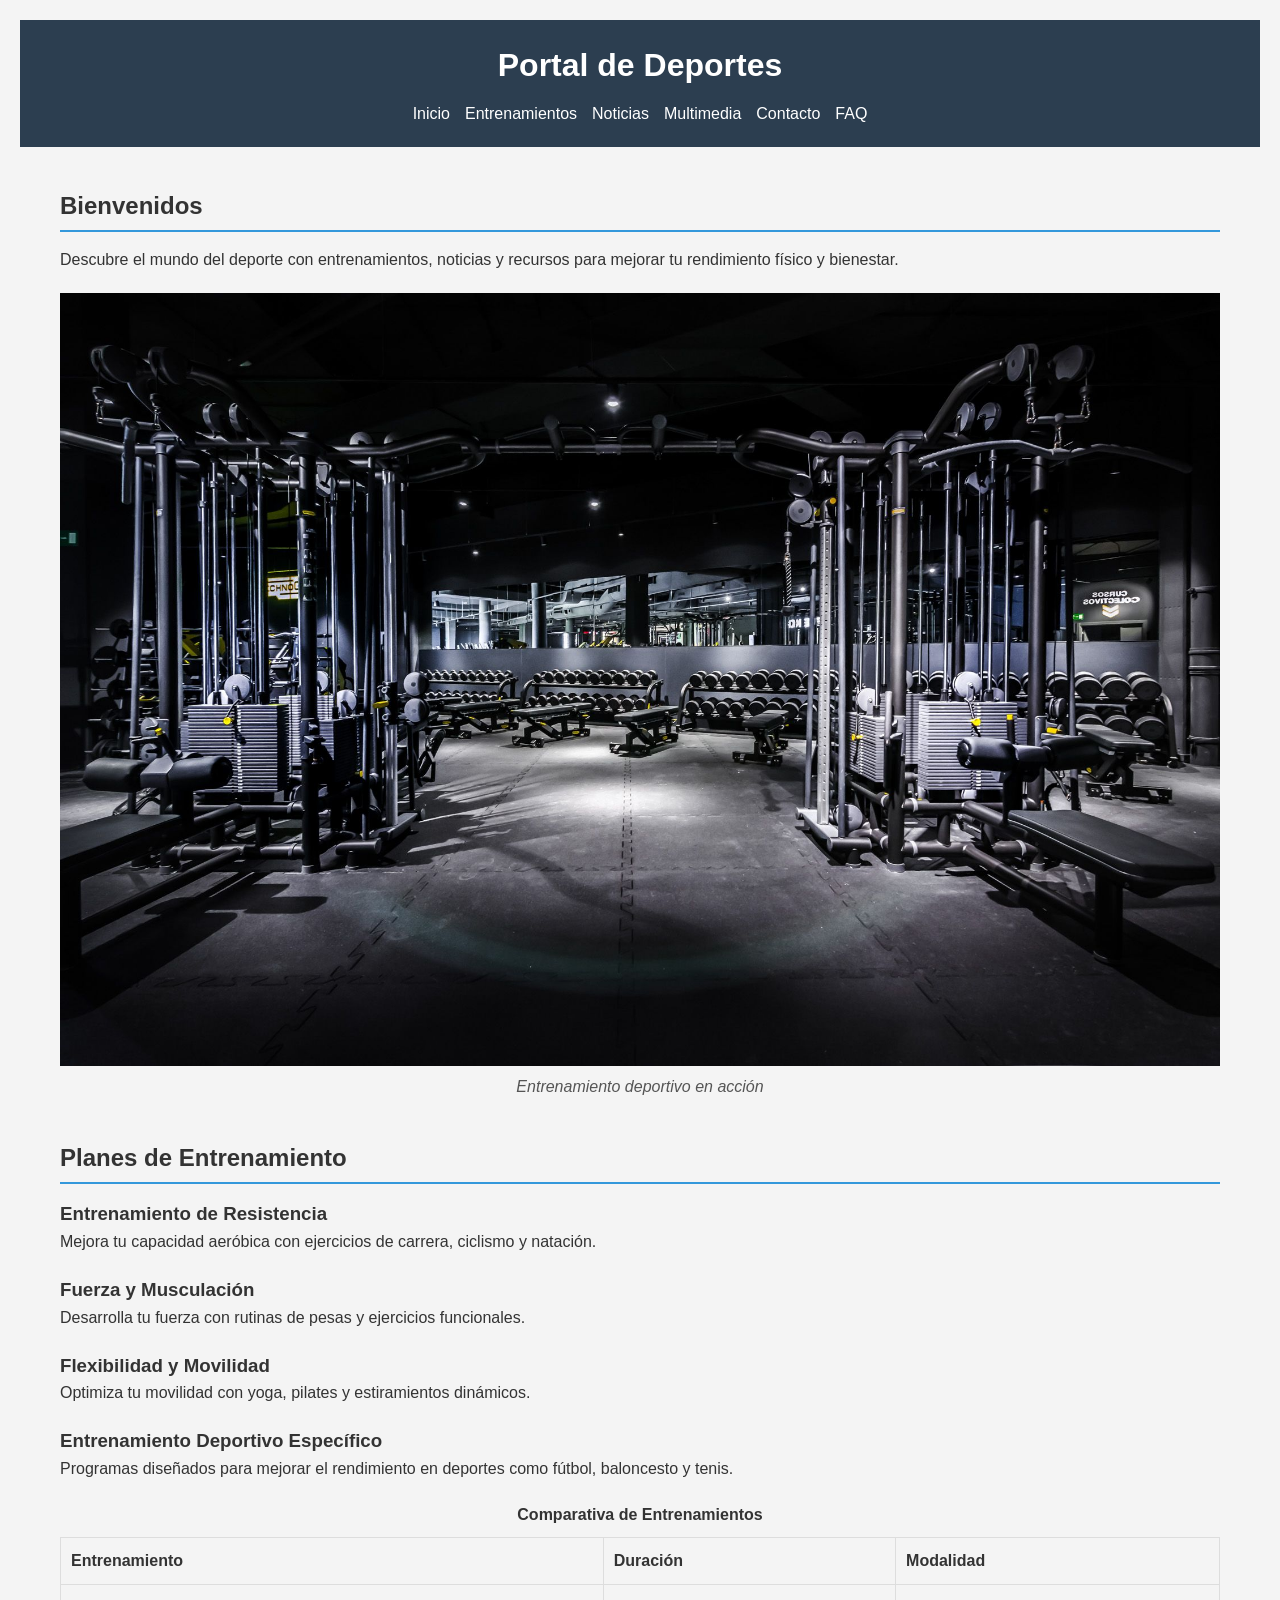
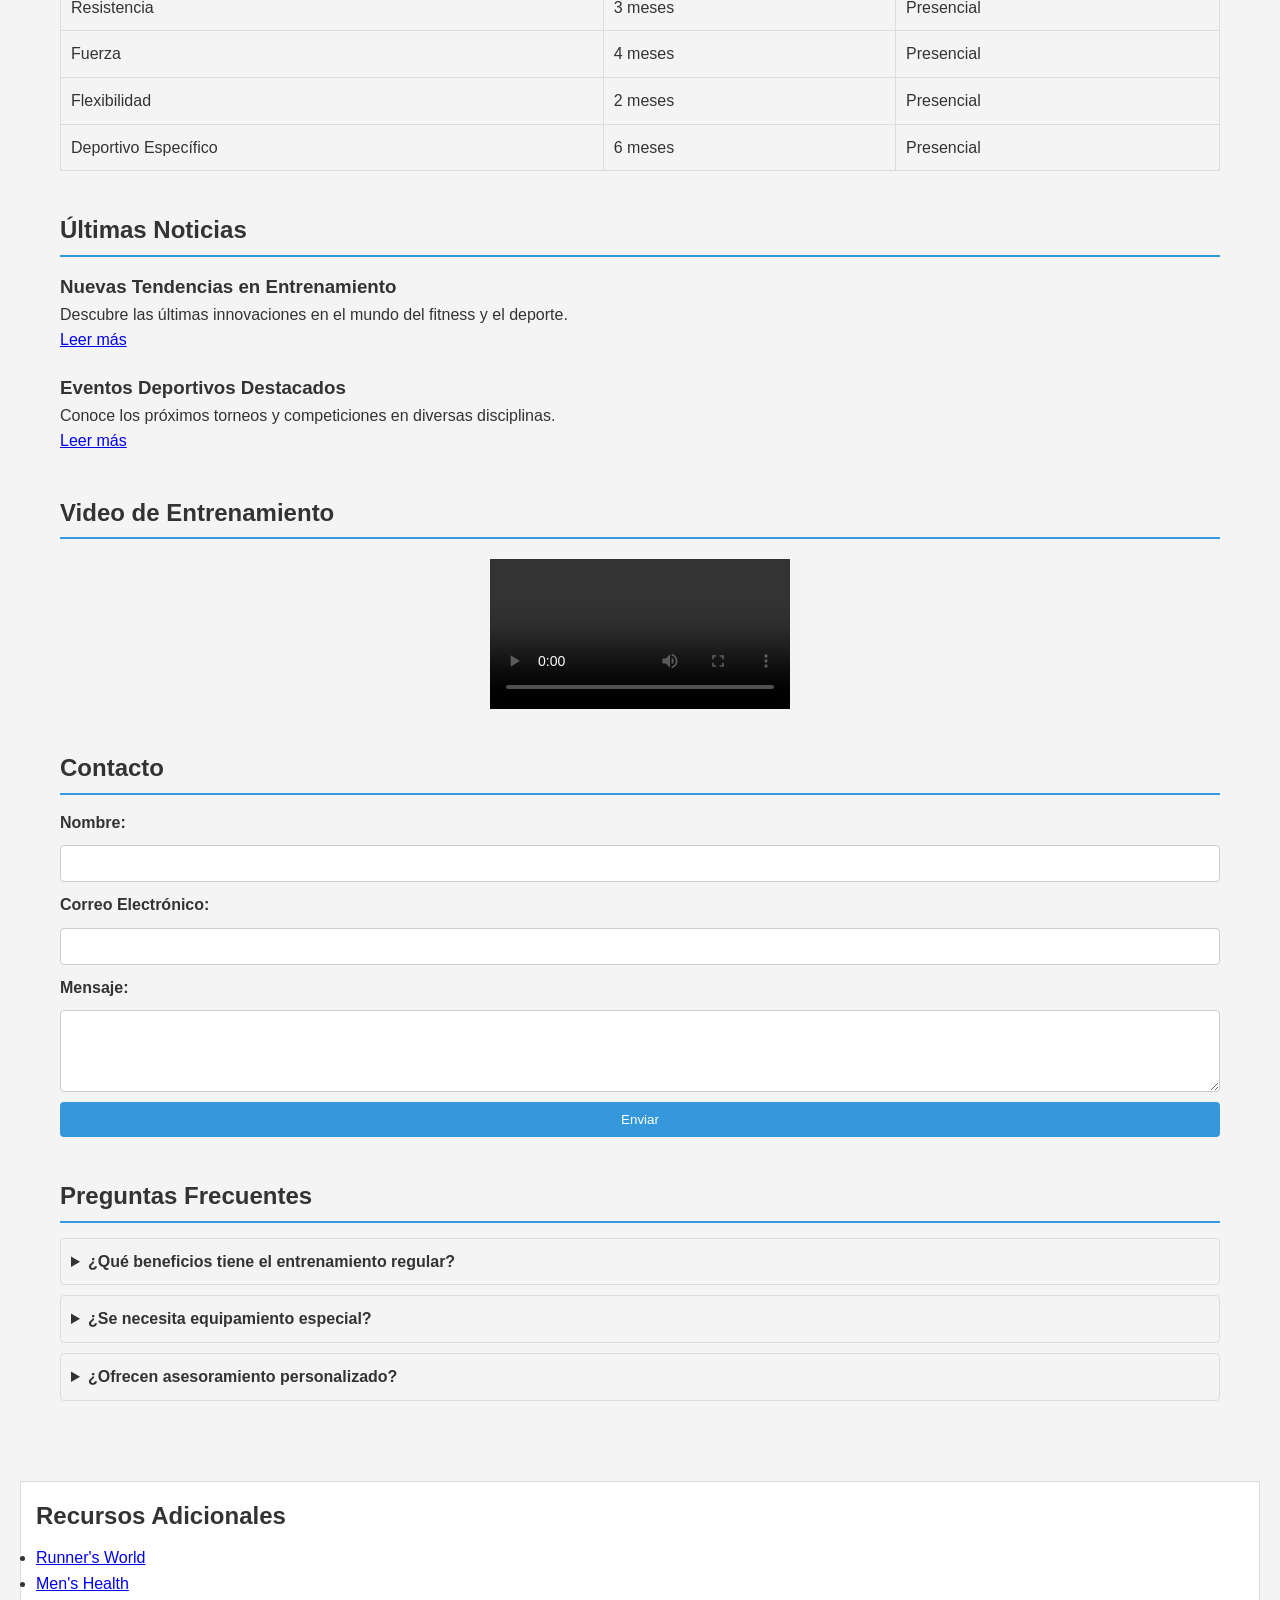
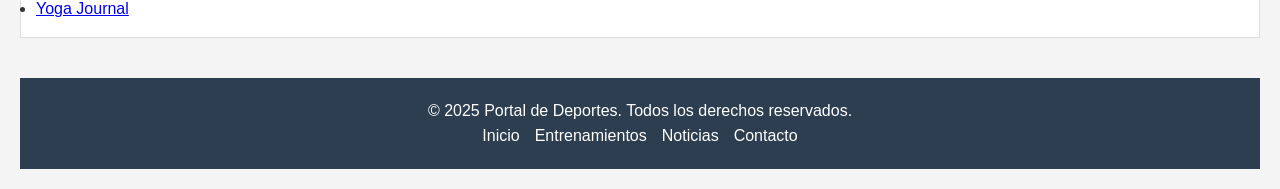
==== index.html @ 9d7e7164 "Update index.html" ====
<!DOCTYPE html>
<html lang="es">
<head>
  <meta charset="UTF-8">
  <meta name="viewport" content="width=device-width, initial-scale=1.0">
  <meta name="description" content="Web informativa sobre deportes con noticias, entrenamientos y recursos actualizados.">
  <title>Portal de Deportes</title>
  <link rel="stylesheet" href="styles2.css">
  <link rel="icon" href="favicon.ico">
</head>
<body>
  <!-- Cabecera con navegación -->
  <header>
    <div class="header-container">
      <h1>Portal de Deportes</h1>
      <nav>
        <ul>
          <li><a href="#inicio">Inicio</a></li>
          <li><a href="#entrenamientos">Entrenamientos</a></li>
          <li><a href="#noticias">Noticias</a></li>
          <li><a href="#multimedia">Multimedia</a></li>
          <li><a href="#contacto">Contacto</a></li>
          <li><a href="#faq">FAQ</a></li>
        </ul>
      </nav>
    </div>
  </header>
 
  <!-- Contenido Principal -->
  <main>
    <section id="inicio">
      <h2>Bienvenidos</h2>
      <p>Descubre el mundo del deporte con entrenamientos, noticias y recursos para mejorar tu rendimiento físico y bienestar.</p>
      <figure>
        <img src="Deportes.jpg" alt="Personas practicando deportes">
        <figcaption>Entrenamiento deportivo en acción</figcaption>
      </figure>
    </section>
 
    <section id="entrenamientos">
      <h2>Planes de Entrenamiento</h2>
      <article>
        <h3>Entrenamiento de Resistencia</h3>
        <p>Mejora tu capacidad aeróbica con ejercicios de carrera, ciclismo y natación.</p>
      </article>
      <article>
        <h3>Fuerza y Musculación</h3>
        <p>Desarrolla tu fuerza con rutinas de pesas y ejercicios funcionales.</p>
      </article>
      <article>
        <h3>Flexibilidad y Movilidad</h3>
        <p>Optimiza tu movilidad con yoga, pilates y estiramientos dinámicos.</p>
      </article>
      <article>
        <h3>Entrenamiento Deportivo Específico</h3>
        <p>Programas diseñados para mejorar el rendimiento en deportes como fútbol, baloncesto y tenis.</p>
      </article>
 
      <table>
        <caption>Comparativa de Entrenamientos</caption>
        <thead>
          <tr>
            <th>Entrenamiento</th>
            <th>Duración</th>
            <th>Modalidad</th>
          </tr>
        </thead>
        <tbody>
          <tr>
            <td>Resistencia</td>
            <td>3 meses</td>
            <td>Presencial</td>
          </tr>
          <tr>
            <td>Fuerza</td>
            <td>4 meses</td>
            <td>Presencial</td>
          </tr>
          <tr>
            <td>Flexibilidad</td>
            <td>2 meses</td>
            <td>Presencial</td>
          </tr>
          <tr>
            <td>Deportivo Específico</td>
            <td>6 meses</td>
            <td>Presencial</td>
          </tr>
        </tbody>
      </table>
    </section>
 
    <section id="noticias">
      <h2>Últimas Noticias</h2>
      <article>
        <h3>Nuevas Tendencias en Entrenamiento</h3>
        <p>Descubre las últimas innovaciones en el mundo del fitness y el deporte.</p>
        <a href="noticia1.html">Leer más</a>
      </article>
      <article>
        <h3>Eventos Deportivos Destacados</h3>
        <p>Conoce los próximos torneos y competiciones en diversas disciplinas.</p>
        <a href="noticia2.html">Leer más</a>
      </article>
    </section>
 
    <section id="multimedia">
      <h2>Video de Entrenamiento</h2>
      <video controls>
        <source src="video" type="video/mp4">
        Tu navegador no soporta el elemento de video.
      </video>
    </section>
 
    <section id="contacto">
      <h2>Contacto</h2>
      <form action="enviar.php" method="POST">
        <label for="nombre">Nombre:</label>
        <input type="text" id="nombre" name="nombre" required>
 
        <label for="email">Correo Electrónico:</label>
        <input type="email" id="email" name="email" required>
 
        <label for="mensaje">Mensaje:</label>
        <textarea id="mensaje" name="mensaje" rows="4" required></textarea>
 
        <button type="submit">Enviar</button>
      </form>
    </section>
 
    <section id="faq">
      <h2>Preguntas Frecuentes</h2>
      <details>
        <summary>¿Qué beneficios tiene el entrenamiento regular?</summary>
        <p>Mejora la salud cardiovascular, la fuerza muscular y el bienestar general.</p>
      </details>
      <details>
        <summary>¿Se necesita equipamiento especial?</summary>
        <p>Depende del tipo de entrenamiento, algunos requieren pesas o accesorios específicos.</p>
      </details>
      <details>
        <summary>¿Ofrecen asesoramiento personalizado?</summary>
        <p>Sí, contamos con entrenadores expertos para guiarte en tu progreso.</p>
      </details>
    </section>
  </main>
 
  <aside>
    <h2>Recursos Adicionales</h2>
    <ul>
      <li><a href="https://www.runnersworld.com" target="_blank">Runner's World</a></li>
      <li><a href="https://www.menshealth.com" target="_blank">Men's Health</a></li>
      <li><a href="https://www.yogajournal.com" target="_blank">Yoga Journal</a></li>
    </ul>
  </aside>
 
  <footer>
    <p>&copy; 2025 Portal de Deportes. Todos los derechos reservados.</p>
    <nav>
      <ul>
        <li><a href="#inicio">Inicio</a></li>
        <li><a href="#entrenamientos">Entrenamientos</a></li>
        <li><a href="#noticias">Noticias</a></li>
        <li><a href="#contacto">Contacto</a></li>
      </ul>
    </nav>
  </footer>
</body>
</html>
---- styles2.css ----
/* Reset CSS básico */
* {
  margin: 0;
  padding: 0;
  box-sizing: border-box;
}

/* Variables CSS */
:root {
  --primary-color: #3498db;
  --secondary-color: #2ecc71;
  --background-color: #f4f4f4;
  --text-color: #333;
  --header-bg: #2c3e50;
  --footer-bg: #2c3e50;
  --link-color: #3498db;
}

/* Estilos generales */
body {
  font-family: Arial, sans-serif;
  line-height: 1.6;
  background-color: var(--background-color);
  color: var(--text-color);
  padding: 20px;
  animation: fadeIn 1s ease-in-out;
}

/* Header */
header {
  background-color: var(--header-bg);
  color: #fff;
  padding: 20px 0;
  margin-bottom: 20px;
}

.header-container {
  max-width: 1200px;
  margin: 0 auto;
  padding: 0 20px;
  display: flex;
  flex-direction: column;
  align-items: center;
}

header h1 {
  margin-bottom: 10px;
}

nav ul {
  list-style: none;
  display: flex;
  gap: 15px;
}

nav ul li a {
  color: #fff;
  text-decoration: none;
  transition: color 0.3s;
}

nav ul li a:hover {
  color: var(--secondary-color);
}

/* Main Content */
main {
  max-width: 1200px;
  margin: 0 auto;
  padding: 20px;
}

/* Secciones */
section {
  margin-bottom: 40px;
}

section h2 {
  margin-bottom: 15px;
  border-bottom: 2px solid var(--primary-color);
  padding-bottom: 5px;
}

/* Artículos */
article {
  margin-bottom: 20px;
}

/* Figuras */
figure {
  margin: 20px 0;
  text-align: center;
}

figure img {
  max-width: 100%;
  height: auto;
}

figcaption {
  font-style: italic;
  color: #555;
}

/* Tablas */
table {
  width: 100%;
  border-collapse: collapse;
  margin-top: 20px;
}

table caption {
  font-weight: bold;
  margin-bottom: 10px;
}

table, th, td {
  border: 1px solid #ddd;
}

th, td {
  padding: 10px;
  text-align: left;
}

/* Videos */
video {
  max-width: 100%;
  display: block;
  margin: 20px auto;
}

/* Formularios */
form {
  display: flex;
  flex-direction: column;
  gap: 10px;
}

form label {
  font-weight: bold;
}

form input,
form textarea {
  padding: 10px;
  border: 1px solid #ccc;
  border-radius: 4px;
}

form button {
  padding: 10px;
  background-color: var(--primary-color);
  border: none;
  border-radius: 4px;
  color: #fff;
  cursor: pointer;
  transition: background-color 0.3s;
}

form button:hover {
  background-color: var(--secondary-color);
}

/* Detalles (FAQ) */
details {
  margin-bottom: 10px;
  border: 1px solid #ddd;
  padding: 10px;
  border-radius: 4px;
}

details summary {
  font-weight: bold;
  cursor: pointer;
}

/* Aside */
aside {
  background-color: #fff;
  border: 1px solid #ddd;
  padding: 15px;
  margin-top: 20px;
}

aside h2 {
  margin-bottom: 10px;
}

/* Footer */
footer {
  background-color: var(--footer-bg);
  color: #fff;
  text-align: center;
  padding: 20px;
  margin-top: 40px;
}

footer nav ul {
  list-style: none;
  display: flex;
  justify-content: center;
  gap: 15px;
}

footer nav ul li a {
  color: #fff;
  text-decoration: none;
  transition: color 0.3s;
}

footer nav ul li a:hover {
  color: var(--secondary-color);
}

/* Responsive Design */
@media (max-width: 768px) {
  .header-container {
    flex-direction: column;
  }
  nav ul {
    flex-direction: column;
    align-items: center;
  }
}

/* Animación de entrada */
@keyframes fadeIn {
  from { opacity: 0; }
  to { opacity: 1; }
}
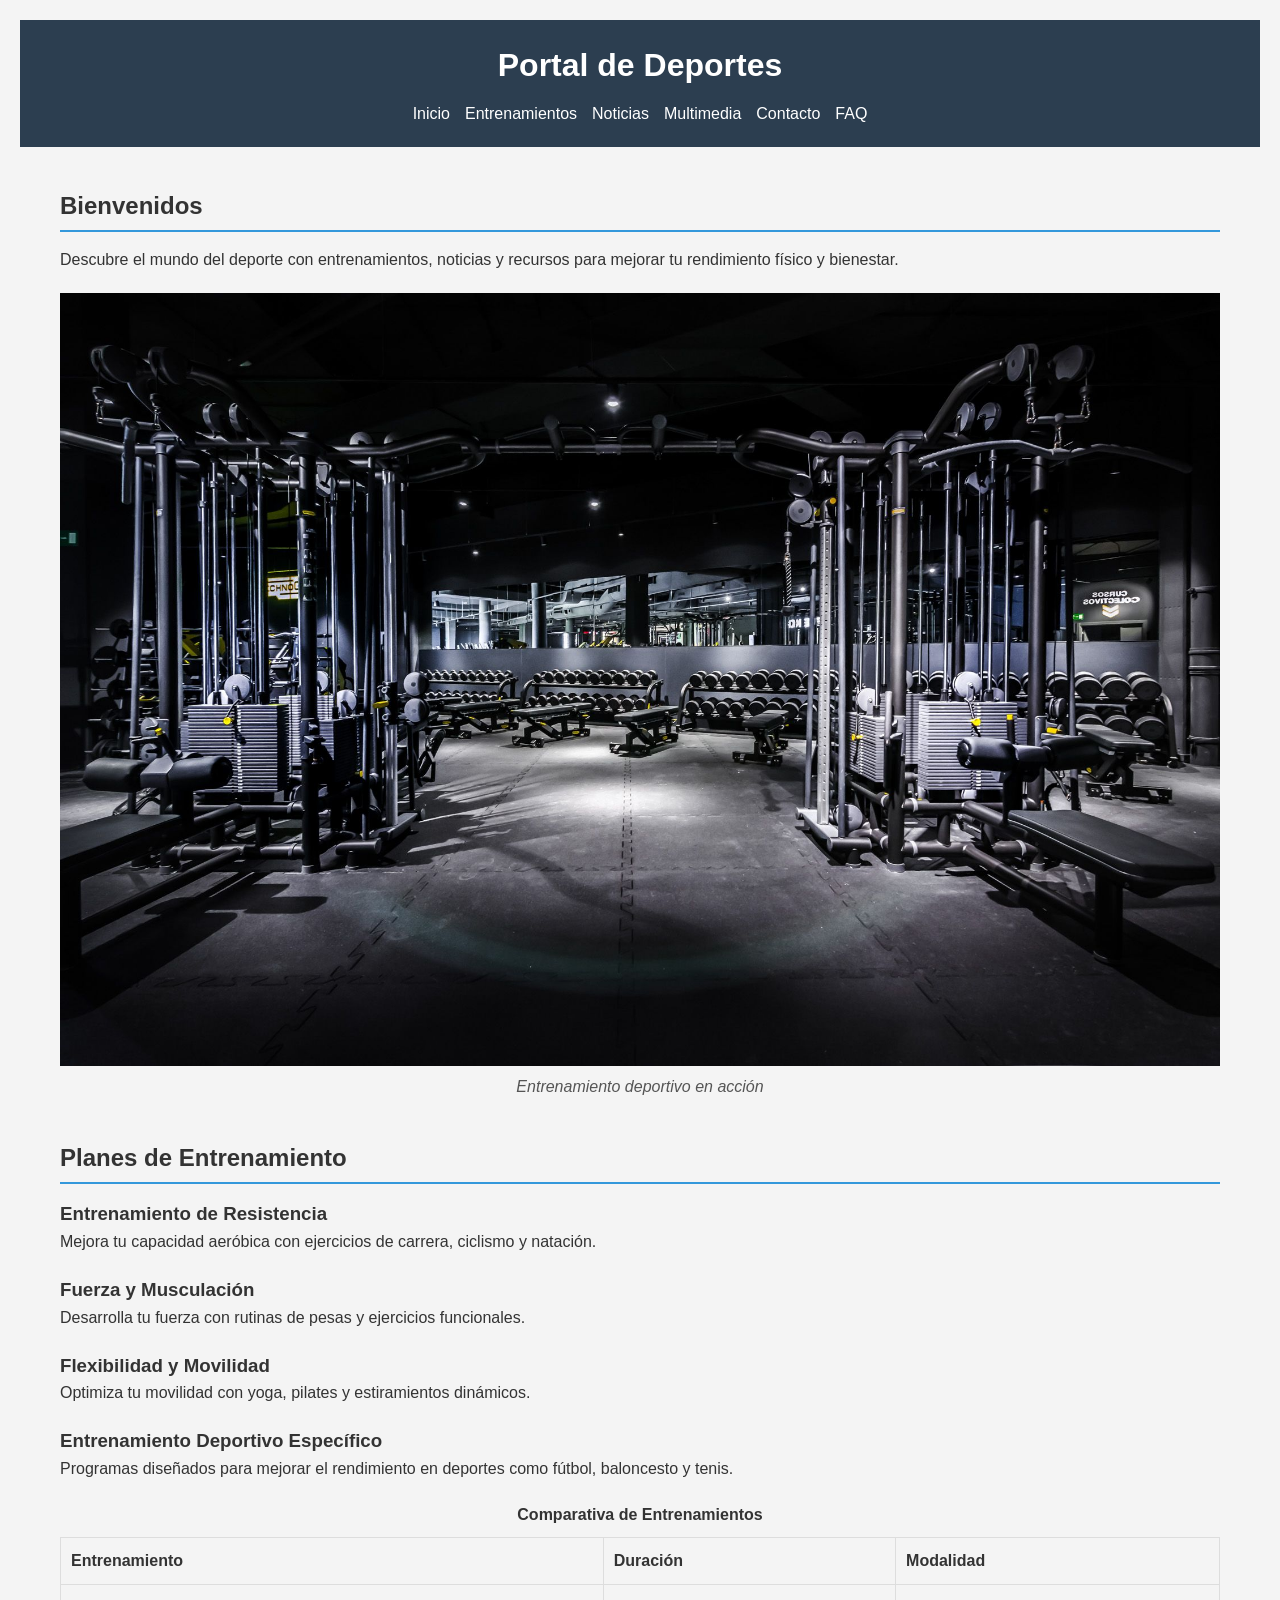
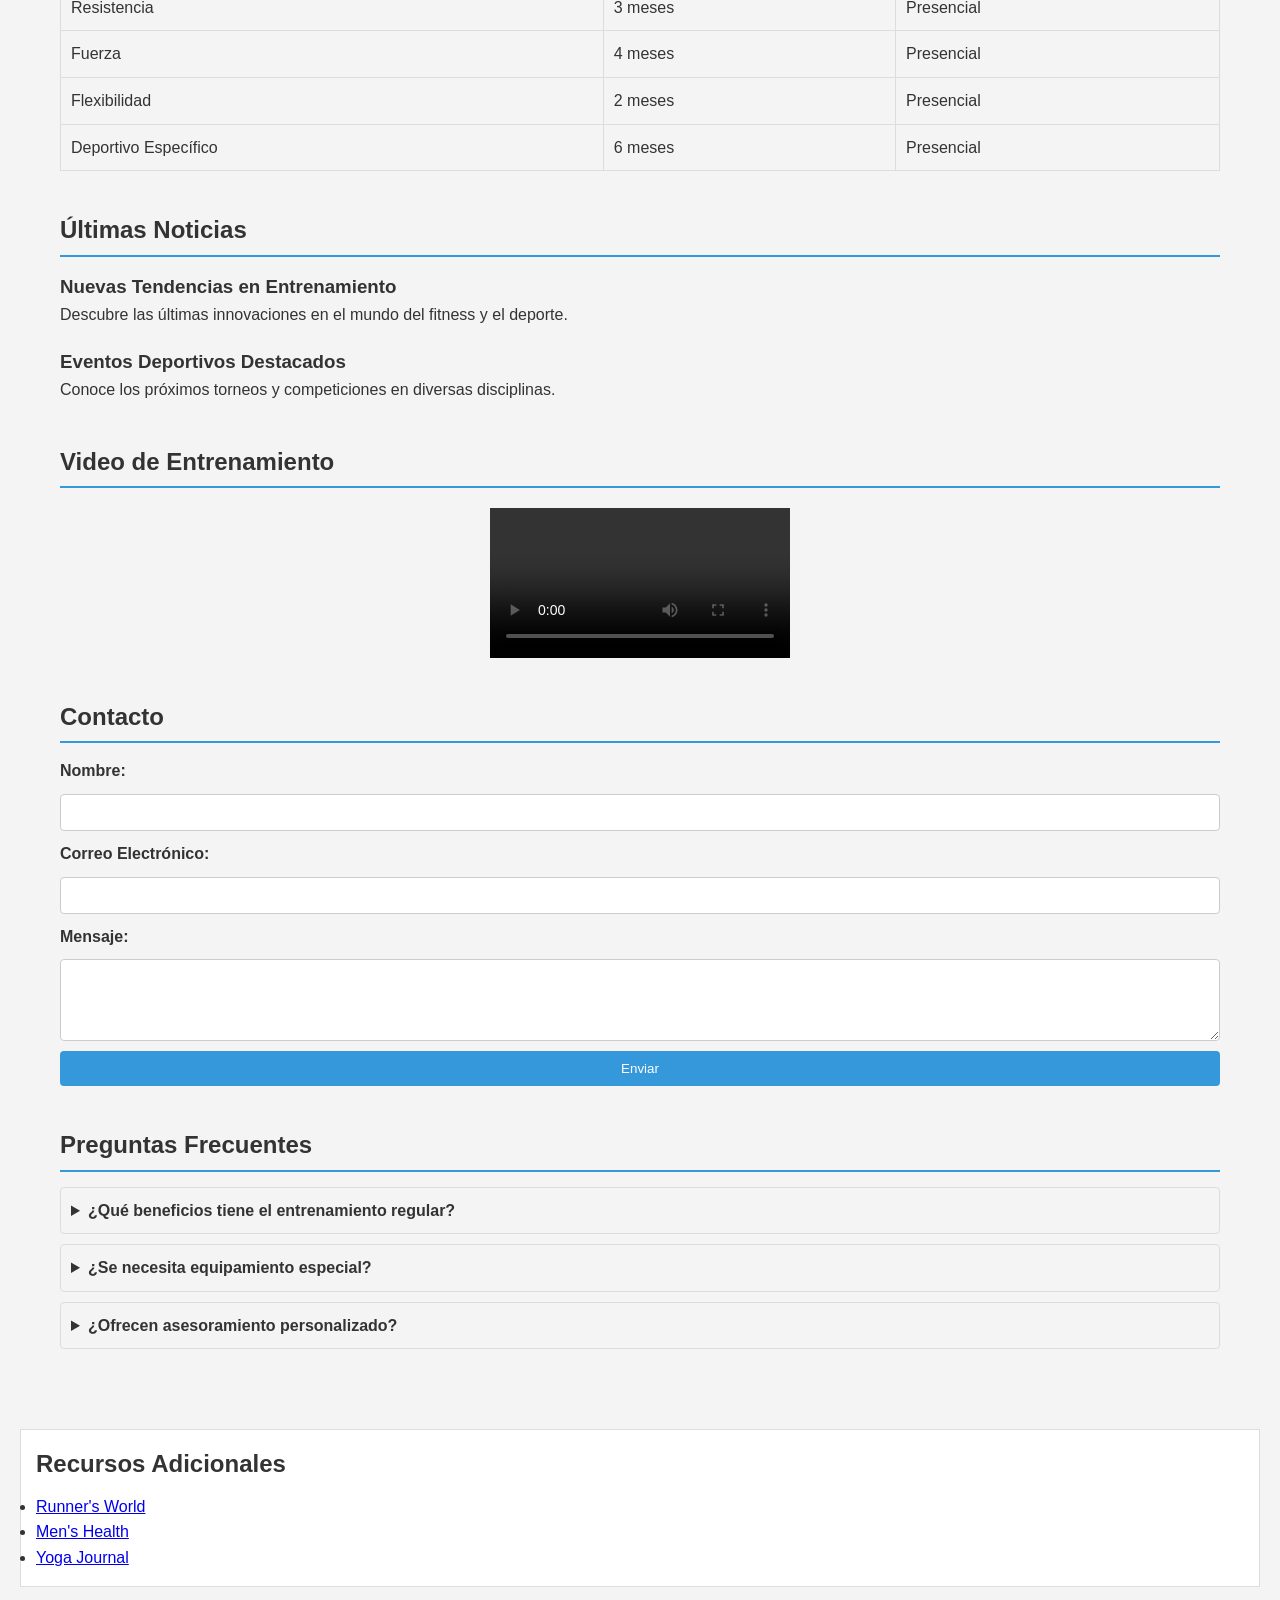
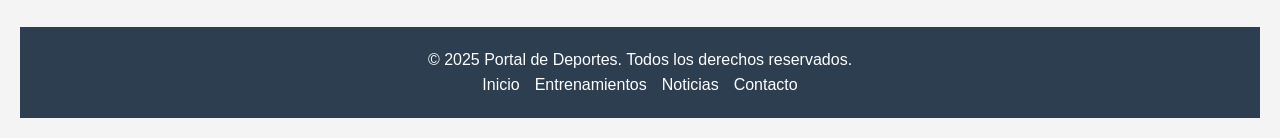
==== commit 422c5c33: "Update index.html" ====
--- a/index.html
+++ b/index.html
@@ -95,20 +95,19 @@
       <article>
         <h3>Nuevas Tendencias en Entrenamiento</h3>
         <p>Descubre las últimas innovaciones en el mundo del fitness y el deporte.</p>
-        <a href="noticia1.html">Leer más</a>
+        <a href="noticia1.html"></a>
       </article>
       <article>
         <h3>Eventos Deportivos Destacados</h3>
         <p>Conoce los próximos torneos y competiciones en diversas disciplinas.</p>
-        <a href="noticia2.html">Leer más</a>
+        <a href="noticia2.html"></a>
       </article>
     </section>
  
     <section id="multimedia">
       <h2>Video de Entrenamiento</h2>
       <video controls>
-        <source src="video" type="video/mp4">
-        Tu navegador no soporta el elemento de video.
+        <source src="video.mp4" type="video/mp4">
       </video>
     </section>
  
